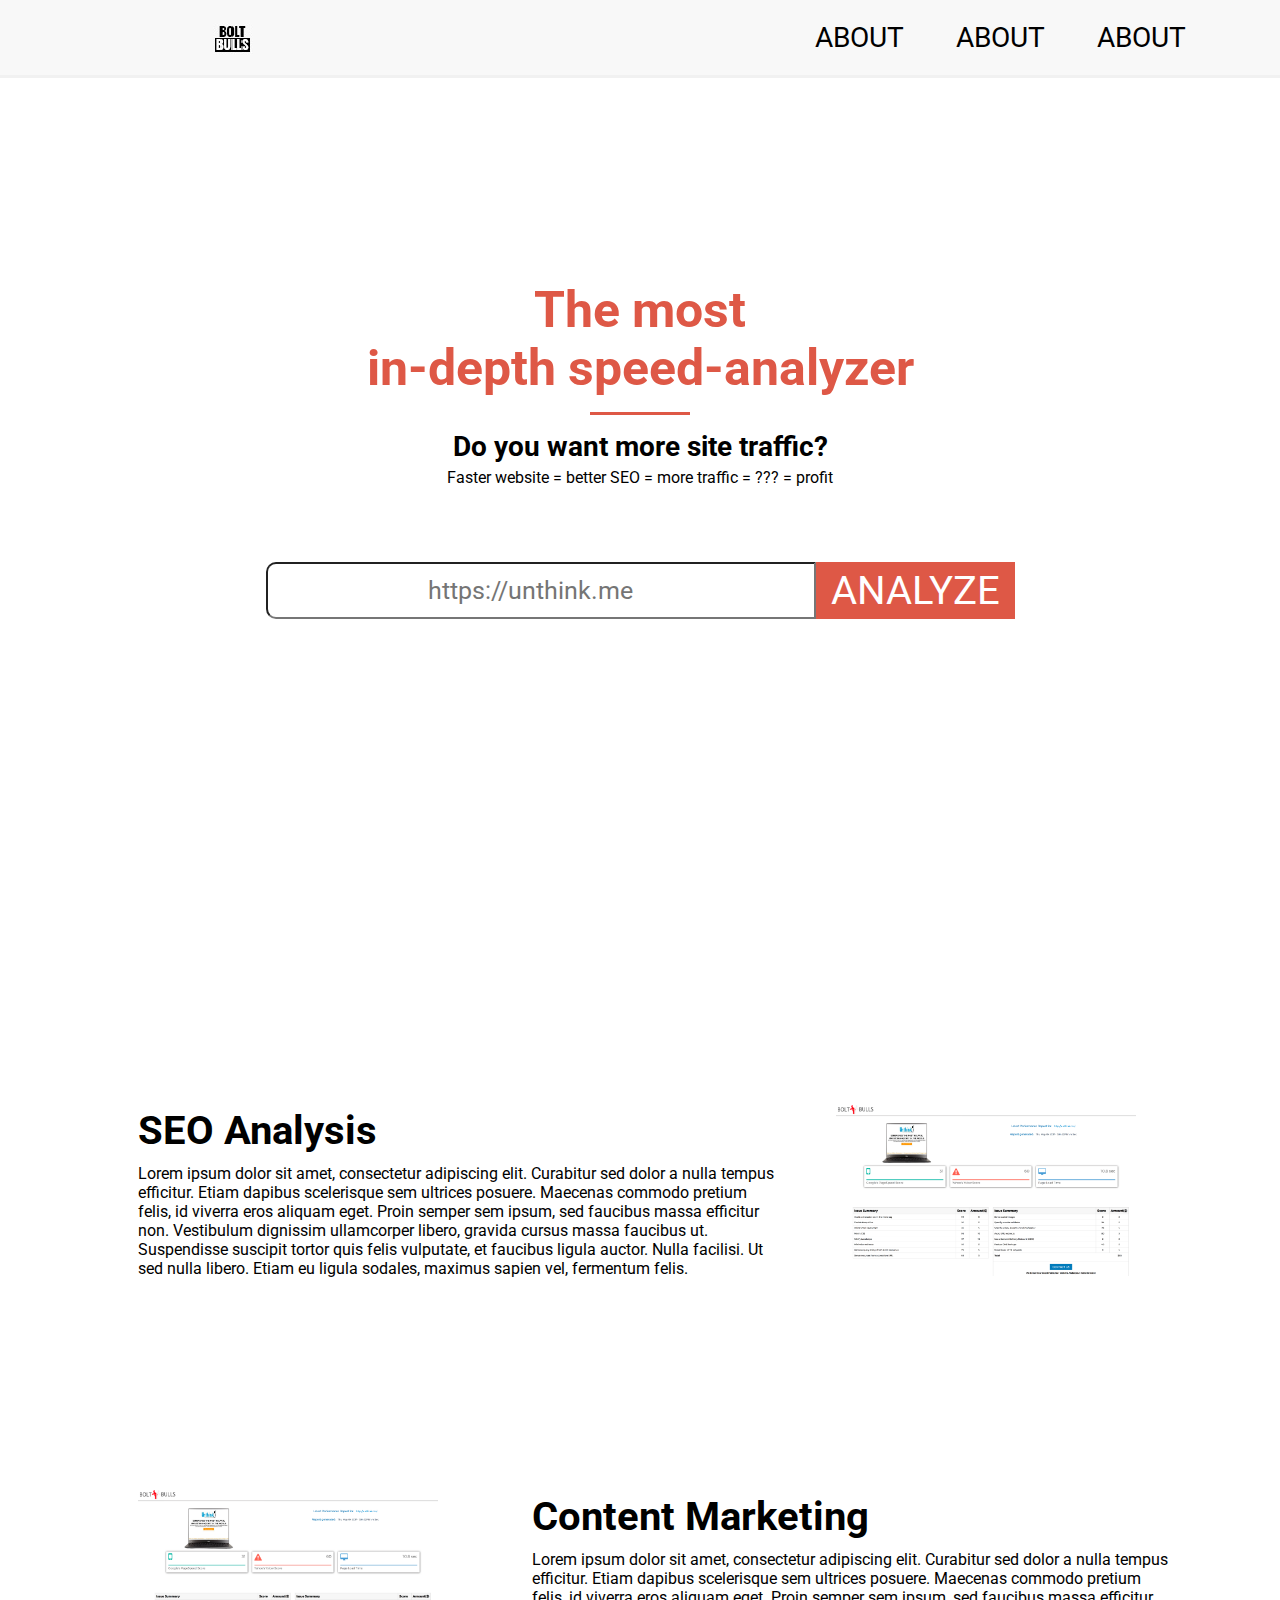
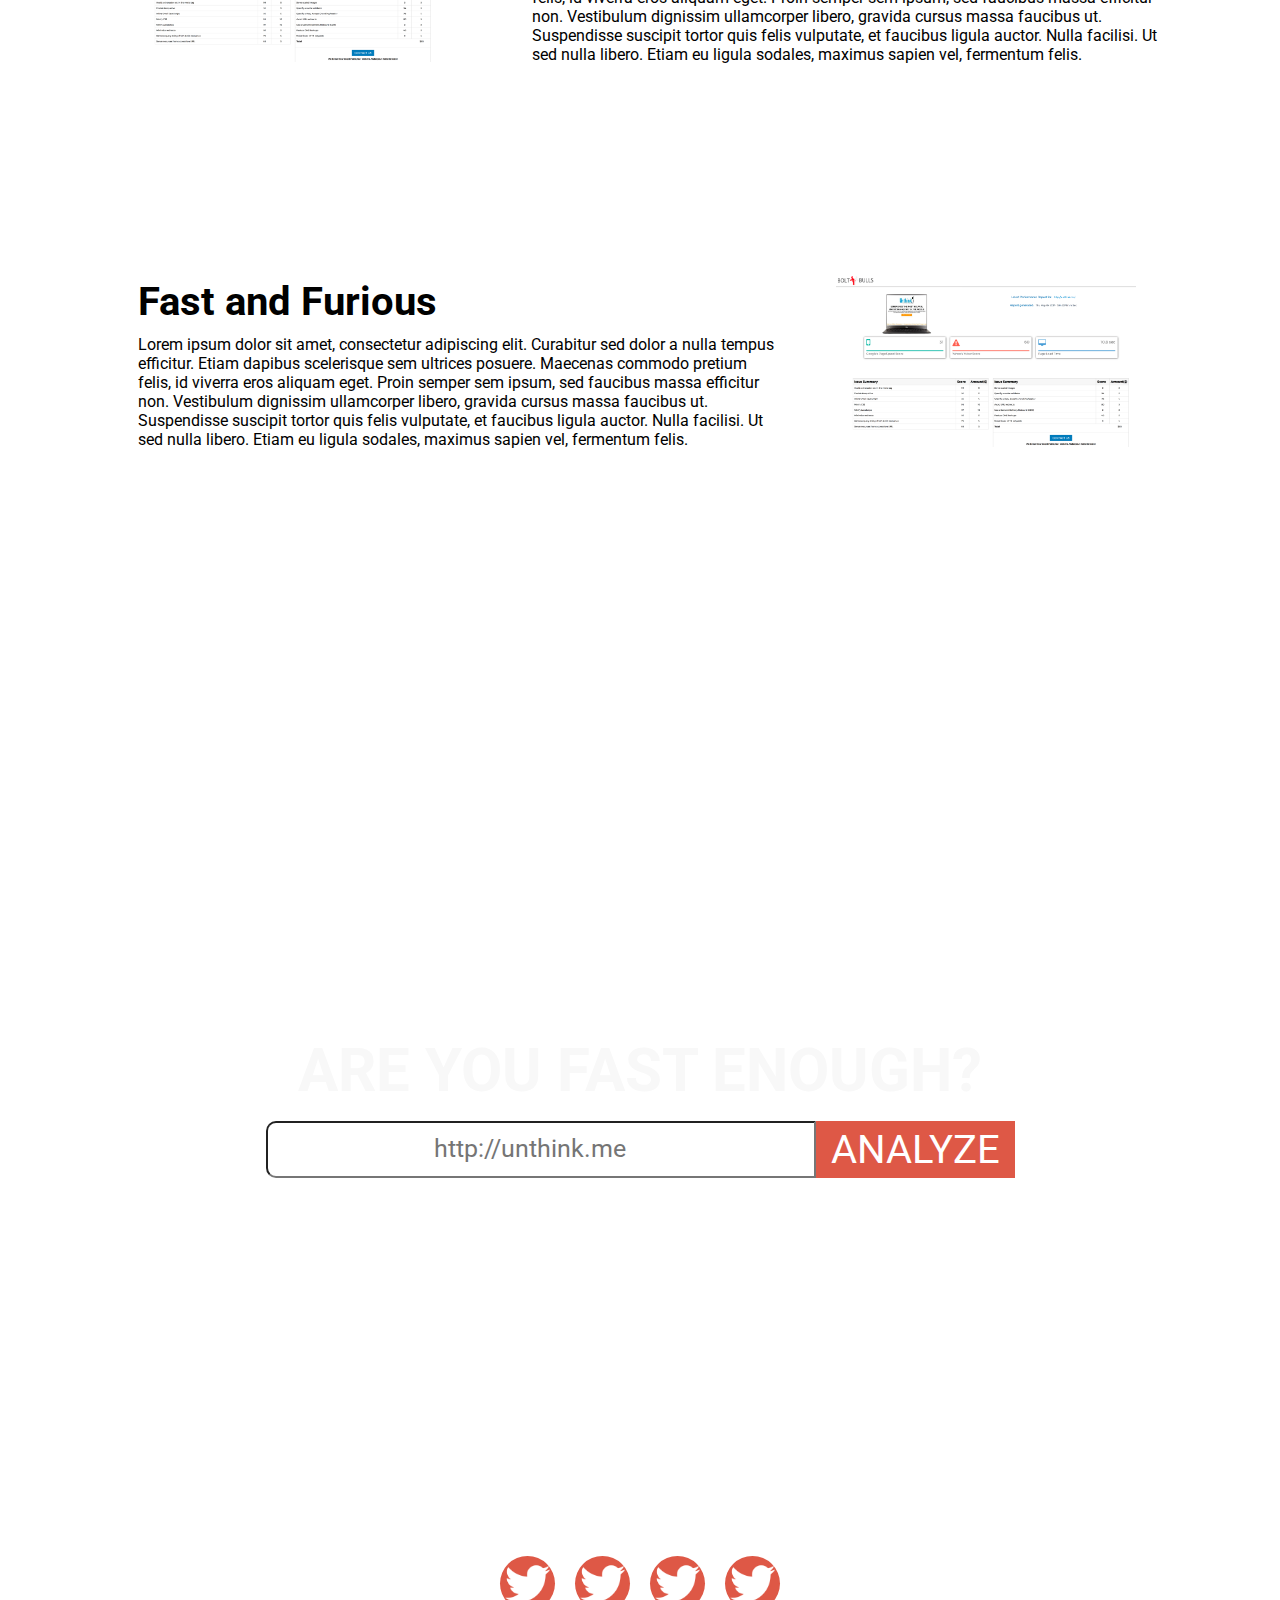
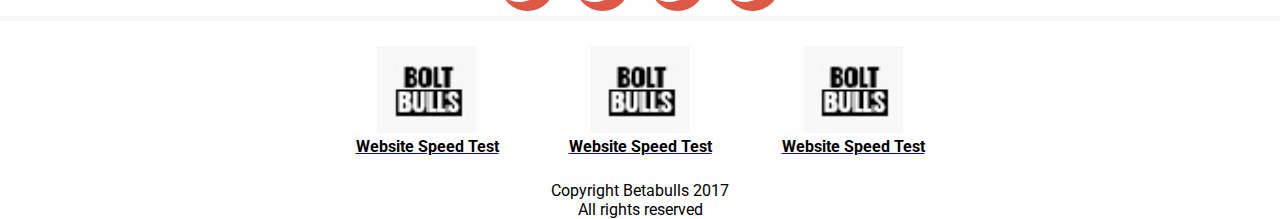
==== boltbulls/index.html @ 927603ef "Added betabulls test site" ====
<!doctype html>
<html lang="en" dir="ltr">

<head>
    <meta charset="utf-8">
    <meta http-equiv="x-ua-compatible" content="ie=edge">
    <meta name="viewport" content="width=device-width, initial-scale=1.0">
    <title>BoltBulls | Website benchmarking tool</title>
    <link rel="stylesheet" href="css/style.css">
    <script src="js/vendor/jquery.js"></script>
    <script src="js/mobile-nav.js"></script>
</head>

<body>
    <div class="mobile-header primary-color-bg mobile-only"> <img alt="Menu Icon" class="mobile-nav" src="img/mobile_nav.png">
    </div>
    <div class="nav primary-color-bg desktop-only" id='side_panel'>
        <img class="mobile-close-button mobile-only" src="img/mobile_close.png" id="close_button" alt="Close button" />
        <div class="mobile-logo-container center">
            <img class="nav-logo" src="img/boltbulls.jpg">
        </div>
        
        <ul class="nav-ul">
            <li class="nav-li mobile-active"><a class="nav-a mobile-a-active" href="#">about</a></li>
            <li class="nav-li"><a class="nav-a mobile-a" href="#">about</a></li>
            <li class="nav-li"><a class="nav-a mobile-a" href="#">about</a></li>
        </ul>
    </div>
    <div class="url-div center">
        <div class="url-container">
            <h1 class="accent-color-text main-h1-text">The most <br/> in-depth speed-analyzer</h1>
            <div class="accent-color-bg accent-div"></div>
            <h2 style="font-size: 28px; margin-bottom: 5px;">Do you want more site traffic?</h2>
            <p style="font-size: 16px; margin-bottom: 75px;">Faster website = better SEO = more traffic = ??? = profit</p>
            <div class="url-input-div">
                <input type="search" class="url-input" placeholder="https://unthink.me">
                <input type="submit" class="analyze-button accent-color-bg" value="Analyze">
            </div>
        </div>
    </div>
    <div class="sbs-container">
        <div class="sbs-flex">
            <div class="sbs-right-img mobile-only">
                <img class="sbs-img" src="img/screenshot.png">
            </div>
            <div class="sbs-left center">
                <h2 class="sbs-h2">SEO Analysis</h2>
                <p class="sbs-p">Lorem ipsum dolor sit amet, consectetur adipiscing elit. Curabitur sed dolor a nulla tempus efficitur. Etiam dapibus scelerisque sem ultrices posuere. Maecenas commodo pretium felis, id viverra eros aliquam eget. Proin semper sem ipsum, sed faucibus massa efficitur non. Vestibulum dignissim ullamcorper libero, gravida cursus massa faucibus ut. Suspendisse suscipit tortor quis felis vulputate, et faucibus ligula auctor. Nulla facilisi. Ut sed nulla libero. Etiam eu ligula sodales, maximus sapien vel, fermentum felis.</p>
            </div>
            <div class="sbs-right-img desktop-only">
                <img class="sbs-img" src="img/screenshot.png">
            </div>
        </div>
    </div>
    <div class="sbs-container">
        <div class="sbs-flex">
            <div class="sbs-left-img">
                <img class="sbs-img" src="img/screenshot.png">
            </div>
            <div class="sbs-right">
                <h2 class="sbs-h2">Content Marketing</h2>
                <p class="sbs-p">Lorem ipsum dolor sit amet, consectetur adipiscing elit. Curabitur sed dolor a nulla tempus efficitur. Etiam dapibus scelerisque sem ultrices posuere. Maecenas commodo pretium felis, id viverra eros aliquam eget. Proin semper sem ipsum, sed faucibus massa efficitur non. Vestibulum dignissim ullamcorper libero, gravida cursus massa faucibus ut. Suspendisse suscipit tortor quis felis vulputate, et faucibus ligula auctor. Nulla facilisi. Ut sed nulla libero. Etiam eu ligula sodales, maximus sapien vel, fermentum felis.</p>
            </div>
        </div>
    </div>
    <div class="sbs-container">
        <div class="sbs-flex">
            <div class="sbs-right-img mobile-only">
                <img class="sbs-img" src="img/screenshot.png">
            </div>
            <div class="sbs-left center">
                <h2 class="sbs-h2">Fast and Furious</h2>
                <p class="sbs-p">Lorem ipsum dolor sit amet, consectetur adipiscing elit. Curabitur sed dolor a nulla tempus efficitur. Etiam dapibus scelerisque sem ultrices posuere. Maecenas commodo pretium felis, id viverra eros aliquam eget. Proin semper sem ipsum, sed faucibus massa efficitur non. Vestibulum dignissim ullamcorper libero, gravida cursus massa faucibus ut. Suspendisse suscipit tortor quis felis vulputate, et faucibus ligula auctor. Nulla facilisi. Ut sed nulla libero. Etiam eu ligula sodales, maximus sapien vel, fermentum felis.</p>
            </div>
            <div class="sbs-right-img desktop-only">
                <img class="sbs-img" src="img/screenshot.png">
            </div>
        </div>
    </div>
    <div class="bot-analyze center">
        <div>
            <h2 class="bot-h2 primary-color-text">Are you fast enough?</h2>
            <div class="url-input-div">
                <input type="search" class="url-input" placeholder="http://unthink.me">
                <input type="submit" class="analyze-button accent-color-bg" value="Analyze">
            </div>
        </div>
    </div>
    <div class="center">
        <div class="bot-icons">
            <a href="https://twitter.com/" target="_blank" class="bot-icon accent-color-bg center"><img class="bot-icon-img" src="img/tweet.png"></a>
            <a href="https://twitter.com/" target="_blank" class="bot-icon accent-color-bg center"><img class="bot-icon-img" src="img/tweet.png"></a>
            <a href="https://twitter.com/" target="_blank" class="bot-icon accent-color-bg center"><img class="bot-icon-img" src="img/tweet.png"></a>
            <a href="https://twitter.com/" target="_blank" class="bot-icon accent-color-bg center"><img class="bot-icon-img" src="img/tweet.png"></a>
        </div>
    </div>
    <div class="primary-color-border"></div>
    <div class="footer center">
        <div class="footer-properties">
            <div class="footer-property">
                <a href="http://betabulls.com"><img class="property-img" src="img/boltbulls.jpg">
                    <p class="property-p">Website Speed Test</p>
                </a>
            </div>
            <div class="footer-property">
                <a href="http://betabulls.com"><img class="property-img" src="img/boltbulls.jpg">
                    <p class="property-p">Website Speed Test</p>
                </a>
            </div>
            <div class="footer-property">
                <a href="http://betabulls.com"><img class="property-img" src="img/boltbulls.jpg">
                    <p class="property-p">Website Speed Test</p>
                </a>
            </div>
        </div>
        <p>Copyright Betabulls 2017<br/>All rights reserved</p>
    </div>

    <script src="js/vendor/what-input.js"></script>
    <script src="js/vendor/foundation.js"></script>
    <script src="js/app.js"></script>
</body>

</html>
---- boltbulls/css/style.css ----
@import url('https://fonts.googleapis.com/css?family=Roboto');
* {
    margin: 0;
    padding: 0;
    font-family: 'Roboto', sans-serif;
}

.accent-color-text {
    color: #DE5846!important;
}

.accent-color-bg {
    background-color: #DE5846!important;
}

.primary-color-text {
    color: #F8F8F8!important;
}

.primary-color-bg {
    background-color: #F8F8F8!important;
}

.center {
    display: flex;
    justify-content: center;
    align-items: center;
    text-align: center;
}

.full-width {
    width: 100%;
}

.accent-div {
    width: 100px;
    height: 0px;
    margin: 15px auto;
    border-bottom: solid 3px #DE5846;
}

.mobile-header {
    display: none;
    position: fixed;
    top: 0;
    left: 0;
    width: 100%;
    height: 75px;
    z-index: 9;
}

.mobile-nav {
    height: 50px;
    position: absolute;
    margin-top: 12.5px;
    margin-bottom: 12.5px;
    left: 12.5px;
}

.nav {
    position: fixed;
    top: 0;
    z-index: 100;
    width: 100%;
    display: inline-flex;
    height: 75px;
    border-bottom: 3px solid #F1F1F1;
}

.nav-logo {
    height: auto;
    width: auto;
    max-width: 20%;
    margin: auto auto auto 16%;
}

.nav-ul {
    list-style: none;
    display: inline-flex;
    width: 33%;
    overflow: hidden;
    margin: auto 5% auto 5%;
    position: absolute;
    right: 0px;
}

.nav-li {
    width: 23%;
    padding: none 1%;
    margin: auto;
}

.nav-a {
    text-decoration: none;
    line-height: 75px;
    font-size: 28px;
    color: black;
    text-transform: uppercase;
}

.url-div {
    height: 100vh;
    width: 100%;
    display: flex;
}

.main-h1-text {
    width: 100%;
    text-align: center;
    font-size: 50px;
}

.url-input-div {
    display: inline-flex;
}

.url-input {
    font-size: 25px;
    line-height: 40px;
    width: 550px;
    text-align: center;
    border-bottom-left-radius: 10px;
    border-top-left-radius: 10px;
}

.analyze-button {
    color: white;
    border: none;
    padding: 5px 15px;
    text-transform: uppercase;
    font-size: 40px;
}

.sbs-container {
    margin: 200px 10%;
    width: 79%;
}

.sbs-flex {
    display: inline-flex;
}

.sbs-left,
.sbs-right {
    flex: 0 0 63%;
    margin: auto 1%;
    padding: 5px 0;
    display: block;
    text-align: left;
}

.sbs-right {
    margin-left: 5%;
}

.sbs-left {
    margin-right: 5%;
}

.sbs-left-img,
.sbs-right-img {
    flex: 0 0 33%;
    margin: auto 1%;
    padding: 5px 0;
    display: block;
    text-align: left;
}

.sbs-img {
    width: 90%;
    margin: auto;
}

.sbs-h2 {
    font-size: 40px;
    margin-bottom: 10px;
}

.sbs-p {
    font-size: 16px;
}

.mobile-only {
    display: none;
}

.bot-analyze {
    height: 100vh;
    width: 100%;
    display: flex;
}

.bot-h2 {
    font-size: 60px;
    text-align: center;
    text-transform: uppercase;
    margin-bottom: 15px;
}

.bot-icons {
    display: inline-flex;
    height: 55px;
    margin: auto;
    margin-bottom: 5px;
}

.bot-icon {
    height: 55px;
    width: 55px;
    margin: auto 10px;
    border-radius: 50%;
}

.bot-icon-img {
    height: 45px;
    width: 45px;
}

.primary-color-border {
    height: 0px;
    width: 100%;
    border-bottom: 5px solid #F8F8F8;
}

.footer {
    display: block;
}

.footer-properties {
    /*    width: 125px;*/
    display: inline-flex;
    margin: 25px auto;
}

.footer-property {
    display: block;
    /*    width: 125px;*/
    margin: auto 35px;
}

.property-img {
    width: 100px;
    margin: auto 12.5px;
}

.property-p {
    font-weight: bold;
    text-decoration: none!important;
    color: black;
}

.mobile-logo-container {
    width: 100%;
    height: 100%;
}


/*Mobile Style*/

@media only screen and (max-width: 828px) {
    .url-container {
        width: 90%;
        margin: auto;
    }
    .url-input-div {
        display: block;
    }
    .url-input {
        width: 90%;
        margin: auto;
        border-radius: 5px;
    }
    .sbs-container {
        width: 90%;
        margin: auto;
    }
    .sbs-left,
    .sbs-right,
    .sbs-left-img,
    .sbs-right-img {
        flex: 0 0 100%;
        margin: 25px auto;
    }
    .sbs-flex {
        display: block;
    }
    .desktop-only {
        display: none;
    }
    .mobile-only {
        display: block;
    }
    .footer-properties {
        display: block;
    }
    .footer-property {
        margin: 25px auto;
    }
    .mobile-header {
        display: inline-flex;
    }
    .nav {
        height: 100vh;
        width: 100vw;
        background: #F3F3F3;
        position: fixed;
        top: 0;
        left: 100%;
        z-index: 10;
        display: block;
        border-bottom: none;
    }
    .mobile-close-button {
        width: 8vw;
        height: 8vw;
        position: absolute;
        top: 2vw;
        right: 2vw;
        display: block;
    }
    .nav-ul {
        width: 100%;
        height: 100%;
        position: relative;
        display: block;
        margin: auto;
    }
    .nav-li {
        width: 100%;
        height: 15vw;
        text-align: center;
        display: flex;
        justify-content: center;
        align-items: center;
        text-align: center
    }
    .nav-logo {
        height: 22vw;
        width: auto;
        max-width: 20%;
        margin: auto;
        margin-top: 8vw;
    }
    .mobile-logo-container {
        width: 100%;
        height: 30vw;
    }
    .mobile-active {
        margin: auto;
        width: 96%;
        border-radius: 14px;
        background-color: #DE5846!important;
    }
    .mobile-a {
        color: #DE5846!important;
    }
    .mobile-a-active {
        color: #F8F8F8!important;
    }
}
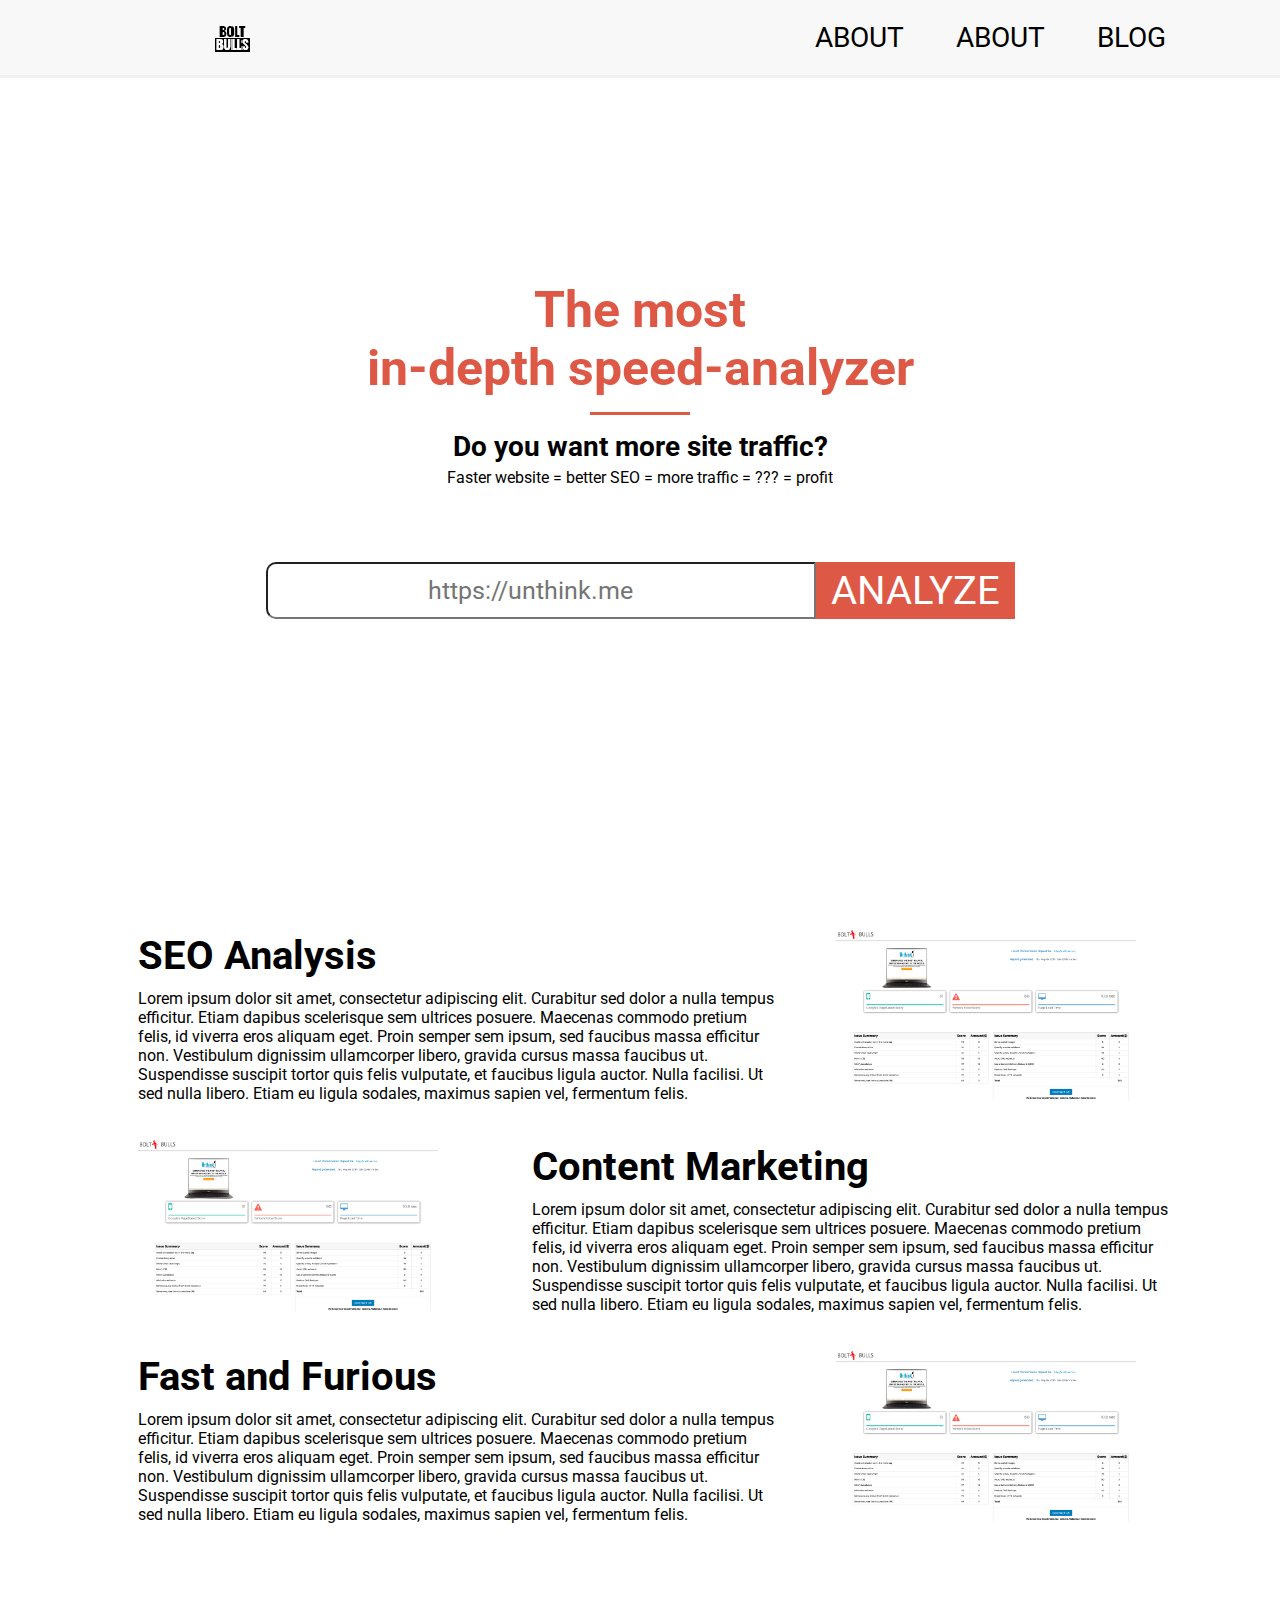
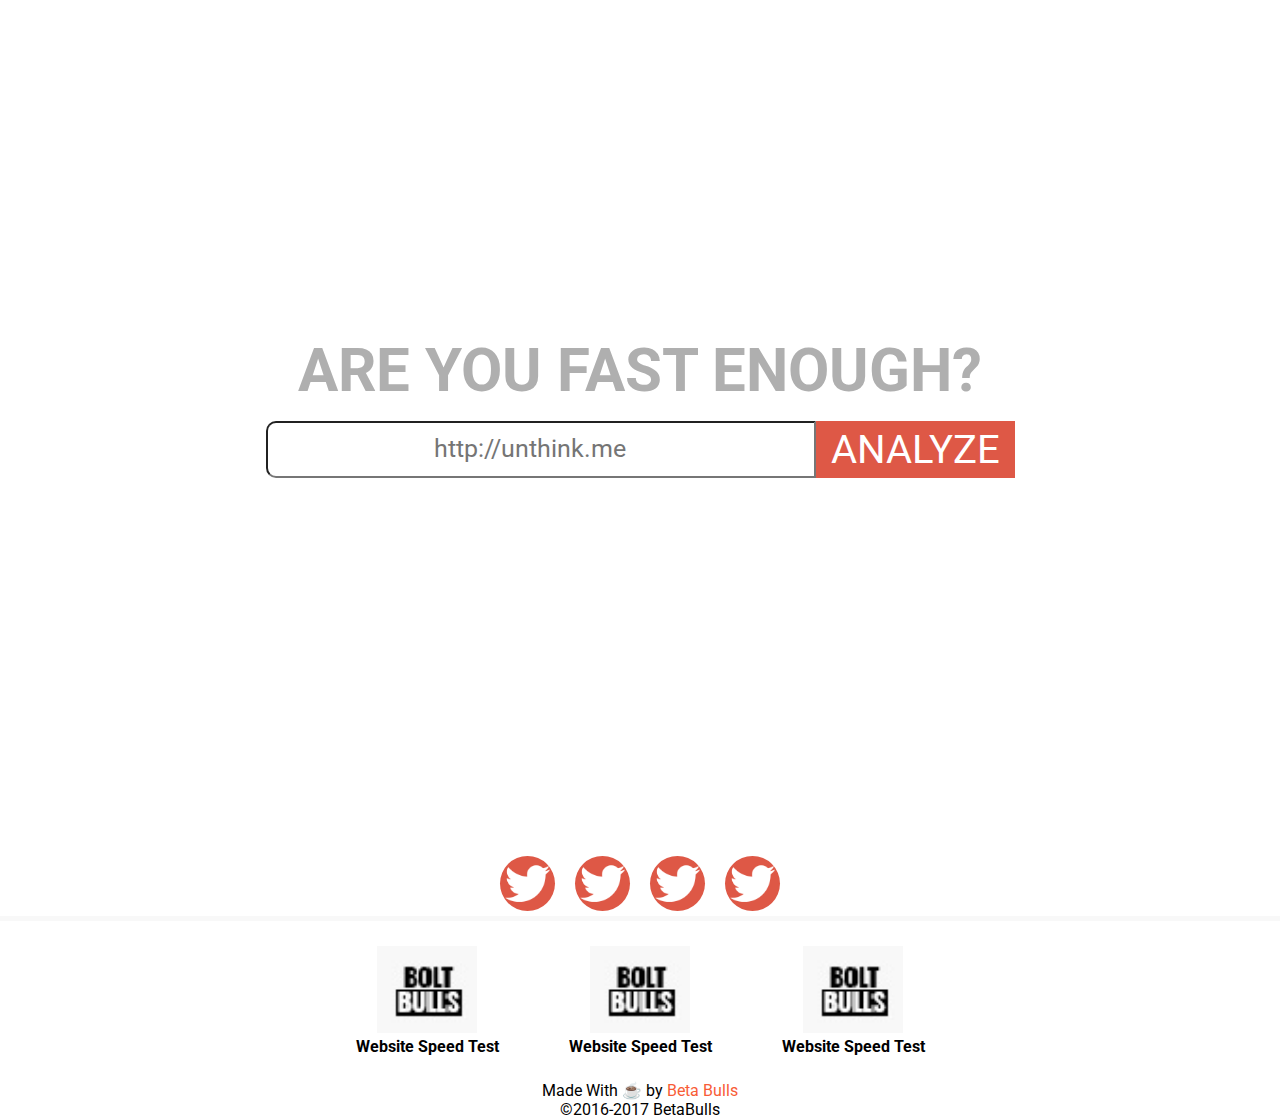
==== commit 7ec862d4: "Added scripts" ====
--- a/boltbulls/index.html
+++ b/boltbulls/index.html
@@ -7,7 +7,18 @@
     <meta name="viewport" content="width=device-width, initial-scale=1.0">
     <title>BoltBulls | Website benchmarking tool</title>
     <link rel="stylesheet" href="css/style.css">
+    <!-- jQuery -->
     <script src="js/vendor/jquery.js"></script>
+    <!-- angular js -->
+    <script type="text/javascript" src="js/angularjs/angular.min.js"></script>
+    <script type="text/javascript" src="js/angularjs/angular-route.js"></script>
+    <script type="text/javascript" src="js/angularjs/angular-strap.js"></script>
+    <script type="text/javascript" src="js/angularjs/angular-strap.tpl.js"></script>
+    <script type="text/javascript" src="js/angularjs/angular-cookies.js"></script>
+
+    <script src="js/ctrl.js"></script>
+    <script src="js/app.js"></script>
+
     <script src="js/mobile-nav.js"></script>
 </head>
 
@@ -19,19 +30,19 @@
         <div class="mobile-logo-container center">
             <img class="nav-logo" src="img/boltbulls.jpg">
         </div>
-        
+
         <ul class="nav-ul">
             <li class="nav-li mobile-active"><a class="nav-a mobile-a-active" href="#">about</a></li>
             <li class="nav-li"><a class="nav-a mobile-a" href="#">about</a></li>
-            <li class="nav-li"><a class="nav-a mobile-a" href="#">about</a></li>
+            <li class="nav-li"><a class="nav-a mobile-a" href="http://betabulls.com/pages/blog" target="_blank">Blog</a></li>
         </ul>
     </div>
     <div class="url-div center">
         <div class="url-container">
             <h1 class="accent-color-text main-h1-text">The most <br/> in-depth speed-analyzer</h1>
             <div class="accent-color-bg accent-div"></div>
-            <h2 style="font-size: 28px; margin-bottom: 5px;">Do you want more site traffic?</h2>
-            <p style="font-size: 16px; margin-bottom: 75px;">Faster website = better SEO = more traffic = ??? = profit</p>
+            <h2 class="url-h2">Do you want more site traffic?</h2>
+            <p class="url-p">Faster website = better SEO = more traffic = ??? = profit</p>
             <div class="url-input-div">
                 <input type="search" class="url-input" placeholder="https://unthink.me">
                 <input type="submit" class="analyze-button accent-color-bg" value="Analyze">
@@ -113,7 +124,7 @@
                 </a>
             </div>
         </div>
-        <p>Copyright Betabulls 2017<br/>All rights reserved</p>
+        <p>Made With ☕ by <a class="bb-a" href="http://betabulls.com/">Beta Bulls</a><br/> ©2016-2017 BetaBulls</p>
     </div>
 
     <script src="js/vendor/what-input.js"></script>
--- a/boltbulls/css/style.css
+++ b/boltbulls/css/style.css
@@ -5,6 +5,17 @@
     font-family: 'Roboto', sans-serif;
 }
 
+.bb-a {
+    text-decoration: none;
+    color: #f85c37;
+    transition: color 0.1s ease-in 0s,background 0.1s ease-in 0s;
+    word-wrap: break-word;
+}
+
+.footer-property a {
+    text-decoration: none;
+}
+
 .accent-color-text {
     color: #DE5846!important;
 }
@@ -14,7 +25,7 @@
 }
 
 .primary-color-text {
-    color: #F8F8F8!important;
+    color: #afafaf!important;
 }
 
 .primary-color-bg {
@@ -132,7 +143,7 @@
 }
 
 .sbs-container {
-    margin: 200px 10%;
+    margin: 25px 10%;
     width: 79%;
 }
 
@@ -256,6 +267,53 @@
 
 
 /*Mobile Style*/
+
+@media only screen and (min-width:828px) {
+    .nav {
+        position: fixed;
+        top: 0;
+        z-index: 100;
+        width: 100%;
+        display: inline-flex;
+        height: 75px;
+        border-bottom: 3px solid #F1F1F1;
+    }
+    .nav-logo {
+        height: auto;
+        width: auto;
+        max-width: 20%;
+        margin: auto auto auto 16%;
+    }
+    .nav-ul {
+        list-style: none;
+        display: inline-flex;
+        width: 33%;
+        overflow: hidden;
+        margin: auto 5% auto 5%;
+        position: absolute;
+        right: 0px;
+    }
+    .nav-li {
+        width: 23%;
+        padding: none 1%;
+        margin: auto;
+    }
+    .nav-a {
+        text-decoration: none;
+        line-height: 75px;
+        font-size: 28px;
+        color: black;
+        text-transform: uppercase;
+    }
+    .url-h2 {
+        font-size: 28px;
+        margin-bottom: 5px;
+    }
+    .url-p {
+        font-size: 16px;
+        margin-bottom: 75px;
+    }
+}
 
 @media only screen and (max-width: 828px) {
     .url-container {
@@ -310,6 +368,20 @@
         display: block;
         border-bottom: none;
     }
+    .url-div {
+/*        margin-top: 75px;*/
+    }
+    .main-h1-text {
+        font-size: 36px;
+    }
+    .url-h2 {
+        font-size: 22px;
+        margin-bottom: 5px;
+    }
+    .url-p {
+        font-size: 12px;
+        margin-bottom: 25px;
+    }
     .mobile-close-button {
         width: 8vw;
         height: 8vw;
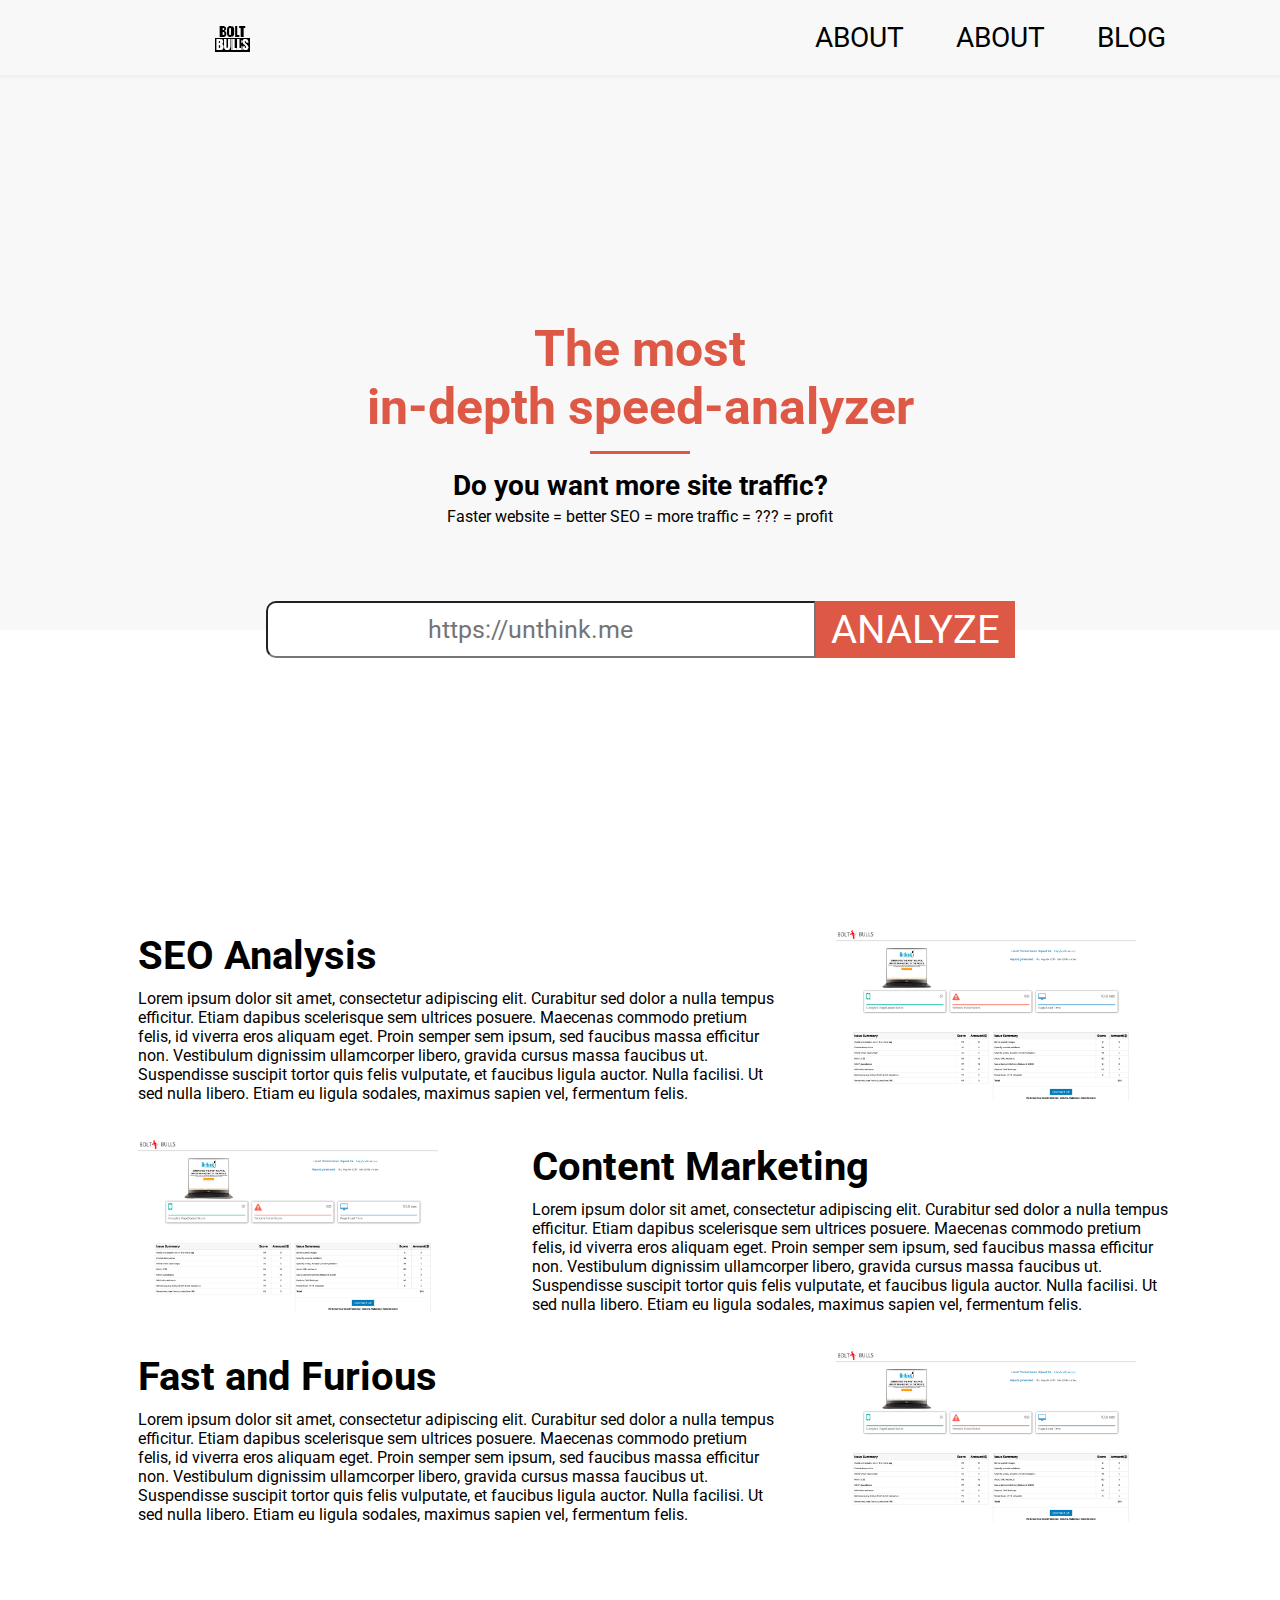
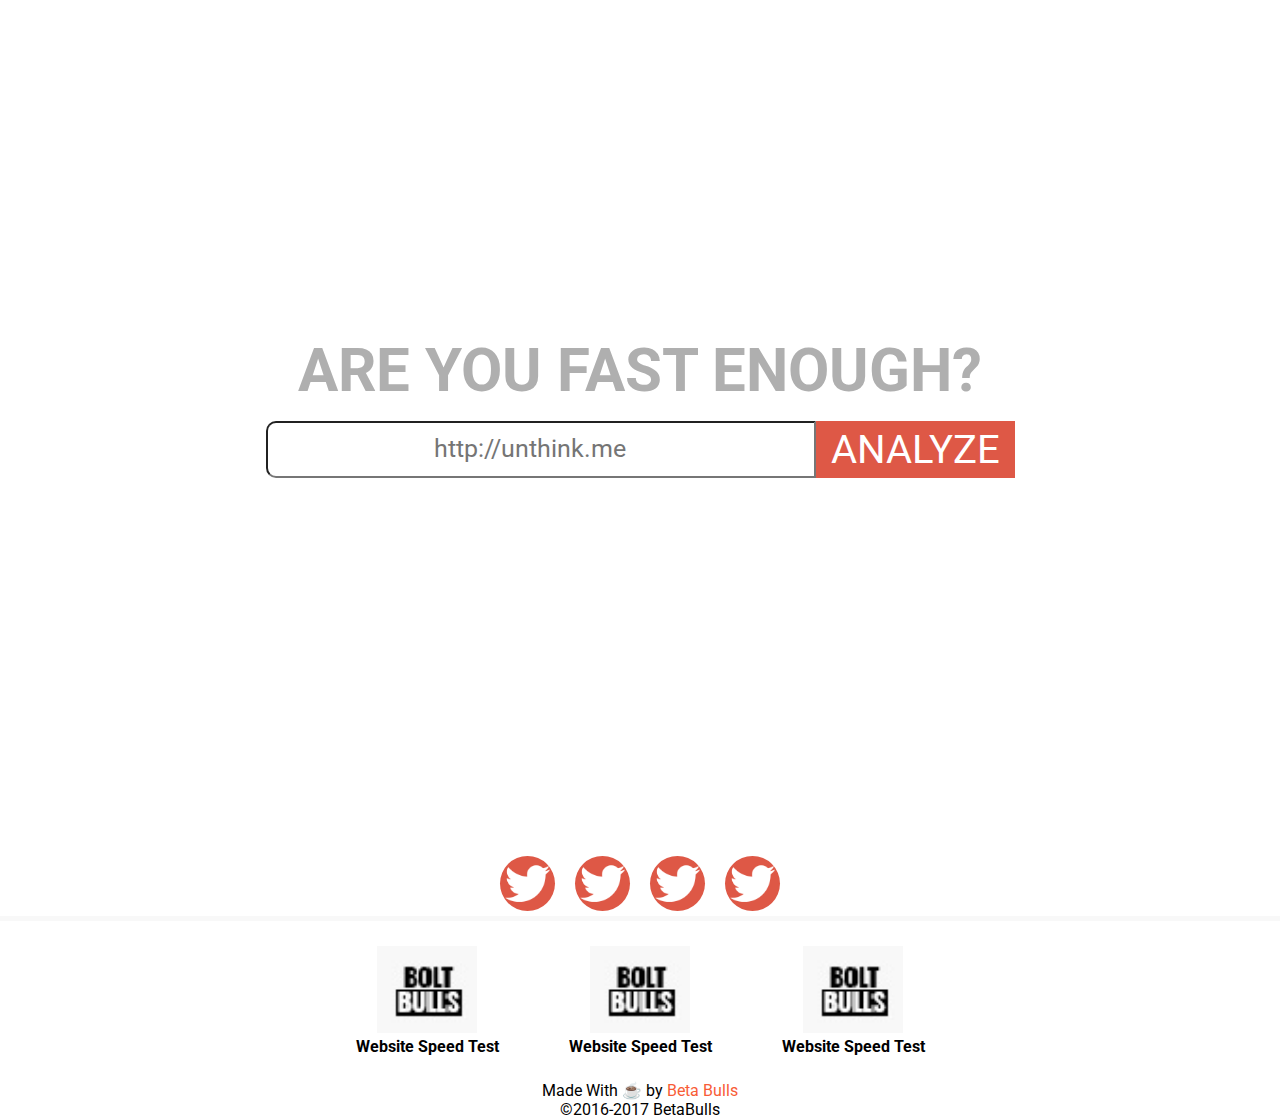
==== commit 5c5902ce: "Updated boltbuls landing page" ====
--- a/boltbulls/index.html
+++ b/boltbulls/index.html
@@ -37,16 +37,18 @@
             <li class="nav-li"><a class="nav-a mobile-a" href="http://betabulls.com/pages/blog" target="_blank">Blog</a></li>
         </ul>
     </div>
-    <div class="url-div center">
-        <div class="url-container">
+    <div class="url-div-container-half center primary-color-bg">
+        <div class="url-container-half">
             <h1 class="accent-color-text main-h1-text">The most <br/> in-depth speed-analyzer</h1>
             <div class="accent-color-bg accent-div"></div>
             <h2 class="url-h2">Do you want more site traffic?</h2>
             <p class="url-p">Faster website = better SEO = more traffic = ??? = profit</p>
-            <div class="url-input-div">
-                <input type="search" class="url-input" placeholder="https://unthink.me">
-                <input type="submit" class="analyze-button accent-color-bg" value="Analyze">
-            </div>
+        </div>
+    </div>
+    <div class="url-input-container-half center">
+        <div class="url-input-div url-input-div-half">
+            <input type="search" class="url-input" placeholder="https://unthink.me">
+            <input type="submit" class="analyze-button accent-color-bg" value="Analyze">
         </div>
     </div>
     <div class="sbs-container">
--- a/boltbulls/css/style.css
+++ b/boltbulls/css/style.css
@@ -8,7 +8,7 @@
 .bb-a {
     text-decoration: none;
     color: #f85c37;
-    transition: color 0.1s ease-in 0s,background 0.1s ease-in 0s;
+    transition: color 0.1s ease-in 0s, background 0.1s ease-in 0s;
     word-wrap: break-word;
 }
 
@@ -113,6 +113,28 @@
     height: 100vh;
     width: 100%;
     display: flex;
+}
+
+.url-div-container-half {
+    height: 70vh;
+    width: 100%;
+    position: relative;
+}
+
+.url-input-container-half {
+    height: 30vh;
+    width: 100%;
+    position: relative;
+}
+
+.url-container-half {
+    position: absolute;
+        bottom: 29px;
+}
+
+.url-input-div-half {
+    position: absolute;
+    top: -29px;
 }
 
 .main-h1-text {
@@ -368,9 +390,6 @@
         display: block;
         border-bottom: none;
     }
-    .url-div {
-/*        margin-top: 75px;*/
-    }
     .main-h1-text {
         font-size: 36px;
     }
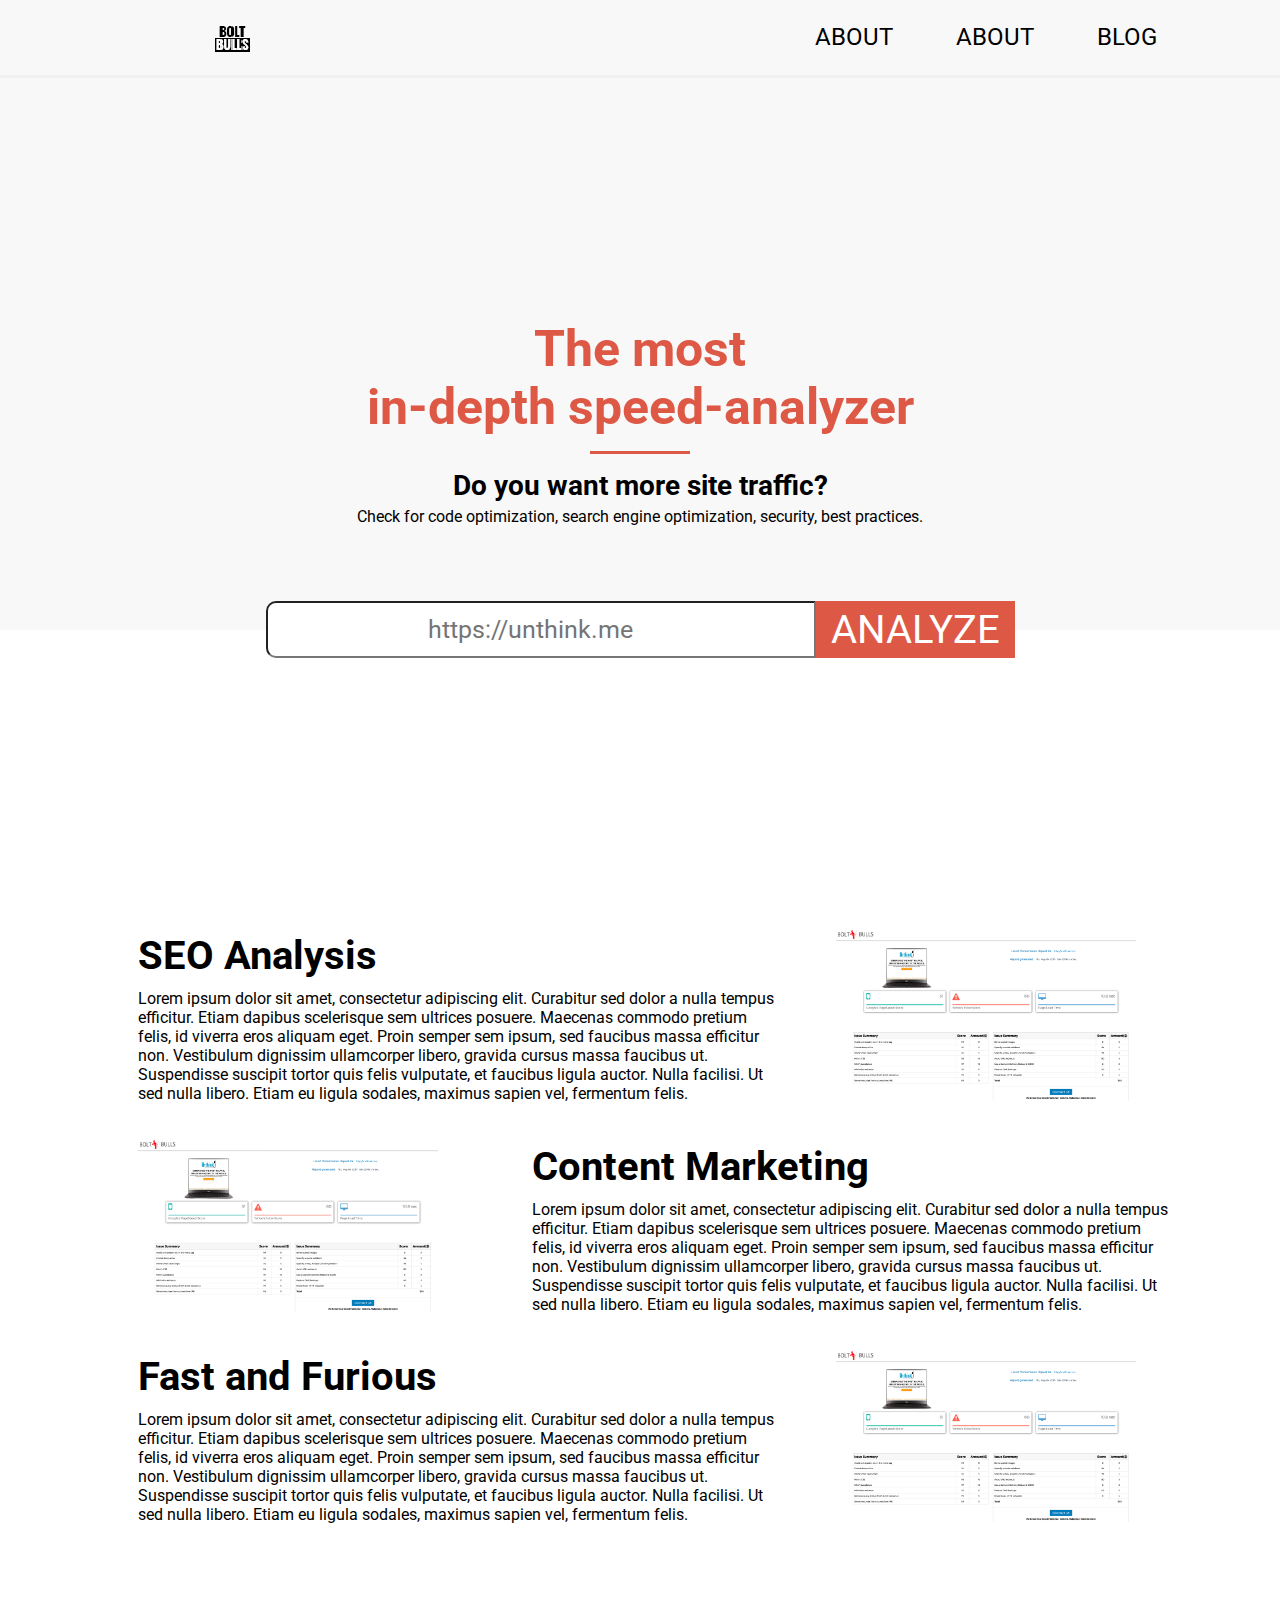
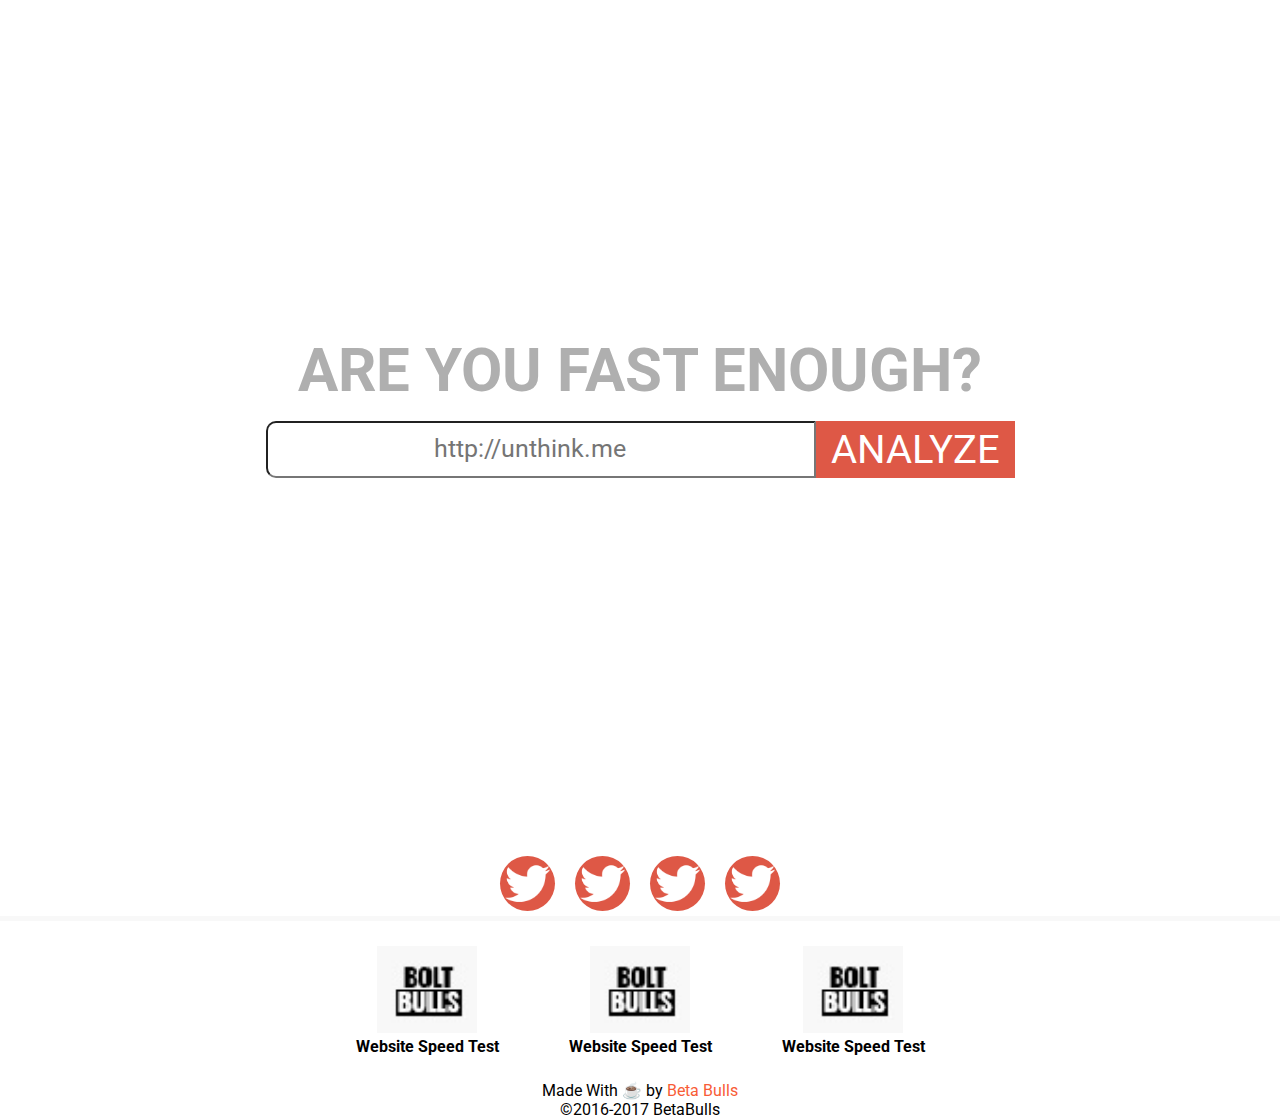
==== commit eadf2c66: "Results popup is now dynamic" ====
--- a/boltbulls/index.html
+++ b/boltbulls/index.html
@@ -23,6 +23,7 @@
 </head>
 
 <body>
+<!--    BEGIN HEADER-->
     <div class="mobile-header primary-color-bg mobile-only"> <img alt="Menu Icon" class="mobile-nav" src="img/mobile_nav.png">
     </div>
     <div class="nav primary-color-bg desktop-only" id='side_panel'>
@@ -37,12 +38,13 @@
             <li class="nav-li"><a class="nav-a mobile-a" href="http://betabulls.com/pages/blog" target="_blank">Blog</a></li>
         </ul>
     </div>
+<!--    END HEADER-->
     <div class="url-div-container-half center primary-color-bg">
         <div class="url-container-half">
             <h1 class="accent-color-text main-h1-text">The most <br/> in-depth speed-analyzer</h1>
             <div class="accent-color-bg accent-div"></div>
             <h2 class="url-h2">Do you want more site traffic?</h2>
-            <p class="url-p">Faster website = better SEO = more traffic = ??? = profit</p>
+            <p class="url-p">Check for code optimization, search engine optimization, security, best practices.</p>
         </div>
     </div>
     <div class="url-input-container-half center">
@@ -99,6 +101,7 @@
             </div>
         </div>
     </div>
+<!--    BEGIN FOOTER-->
     <div class="center">
         <div class="bot-icons">
             <a href="https://twitter.com/" target="_blank" class="bot-icon accent-color-bg center"><img class="bot-icon-img" src="img/tweet.png"></a>
@@ -128,7 +131,8 @@
         </div>
         <p>Made With ☕ by <a class="bb-a" href="http://betabulls.com/">Beta Bulls</a><br/> ©2016-2017 BetaBulls</p>
     </div>
-
+<!--    END FOOTER-->
+    
     <script src="js/vendor/what-input.js"></script>
     <script src="js/vendor/foundation.js"></script>
     <script src="js/app.js"></script>
--- a/boltbulls/css/style.css
+++ b/boltbulls/css/style.css
@@ -104,7 +104,7 @@
 .nav-a {
     text-decoration: none;
     line-height: 75px;
-    font-size: 28px;
+    font-size: 24px;
     color: black;
     text-transform: uppercase;
 }
@@ -129,7 +129,7 @@
 
 .url-container-half {
     position: absolute;
-        bottom: 29px;
+    bottom: 29px;
 }
 
 .url-input-div-half {
@@ -287,8 +287,341 @@
     height: 100%;
 }
 
-
-/*Mobile Style*/
+.results-main {
+    max-width: 900px;
+    width: 90%;
+    display: flex;
+    margin: auto;
+    margin-top: 150px;
+    padding-bottom: 75px;
+    border-bottom: solid 3px #E8E8E8;
+}
+
+.results-img-div {
+    flex: 0 0 34%;
+    margin: auto 1%;
+}
+
+.results-img {
+    width: 90%;
+    margin: auto;
+}
+
+.results-side-text {
+    flex: 0 0 63%;
+    margin: auto 1%;
+}
+
+.results-h1 {
+    font-size: 30px;
+    text-transform: uppercase;
+    margin-bottom: 20px;
+}
+
+.results-url-input-div {
+    display: inline-flex;
+    width: 90%;
+    margin: auto;
+}
+
+.results-analyze-button {
+    color: white;
+    border: none;
+    padding: 5px 15px;
+    text-transform: uppercase;
+    font-size: 30px;
+    height: 44px;
+}
+
+.results-url-input {
+    font-size: 25px;
+    line-height: 40px;
+    width: 100%;
+    text-align: center;
+    border-bottom-left-radius: 10px;
+    border-top-left-radius: 10px;
+    margin: auto;
+}
+
+.results-score {
+    display: flex;
+    margin-top: 20px;
+}
+
+.results-score-num {
+    flex: 0 0 45%;
+    margin: auto;
+}
+
+#overall,
+#load-time {
+    font-size: 50px;
+}
+
+.results-p {
+    font-weight: bolder;
+}
+
+.vertical-border {
+    border-right: solid 3px #E8E8E8;
+}
+
+.results-bot {
+    max-width: 900px;
+    width: 90%;
+    margin: auto;
+    margin-top: 20px;
+    padding-bottom: 20vh;
+}
+
+.results-score-num-2 {
+    flex: 0 0 30%;
+    margin: auto;
+}
+
+.l-results {
+    margin-left: 20%;
+}
+
+.r-results {
+    margin-right: 20%;
+}
+
+.results-about {
+    max-width: 900px;
+    width: 90%;
+    margin: auto;
+    text-align: center;
+}
+
+.results-about h2 {
+    margin-bottom: 20px;
+    font-weight: bolder;
+    font-size: 40px;
+}
+
+.results-tab-container {
+    width: 800px;
+    margin: auto;
+    margin-top: 10vh;
+}
+
+.tabs {
+    margin: 0px;
+    padding: 0px;
+    background-color: #E4E4E4;
+    display: flex;
+}
+
+.triangle-tabs {
+    margin: 0px;
+    padding: 0px;
+    display: flex;
+}
+
+.tab-link {
+    background: none;
+    color: #222;
+    flex: 1 0 32%;
+    padding: 10px 0;
+    cursor: pointer;
+    border: solid 2px #D9D9D9;
+}
+
+.tab-triangle {
+    flex: 0 0 33%;
+}
+
+.triangle {
+    display: none;
+    background: none!important;
+    margin: auto;
+    width: 0;
+    height: 0;
+    border-style: solid;
+    border-width: 25px 25px 0 25px;
+    border-color: #383838 transparent transparent transparent;
+}
+
+.no-border {
+    border: none;
+}
+
+.tab-link h2 {
+    text-align: center;
+    color: #7E7E7E;
+}
+
+.current {
+    background: #383838;
+    display: block;
+}
+
+.current h2 {
+    color: white;
+}
+
+.results-tab-h2 {
+    color: #7E7E7E!important;
+}
+
+.tab-content {
+    display: none;
+    background: #F9F9F9;
+    padding-top: 15px;
+    color: #7E7E7E!important;
+/*    border-radius: 10px;*/
+}
+
+.tab-content.current {
+    display: inherit;
+}
+
+.tab-content h2,
+.tab-content p {
+    text-align: center;
+}
+
+.results-tab-li {
+    list-style: none;
+    line-height: 36px;
+    font-size: 18px;
+    margin: auto 0;
+    padding-left: 15px;
+/*    border-radius: 10px;*/
+}
+
+.tab-li-off {
+    background-color: white;
+/*    border-radius: 10px;*/
+}
+
+.results-tab-ul {
+    padding-top: 5px;
+}
+
+.results-warning {
+    color: #DE5846;
+}
+
+.results-warning:hover,
+.results-warning:focus {
+    font-weight: bold;
+    cursor: pointer;
+}
+
+
+/*BEGIN MODAL CSS*/
+
+.modal {
+    display: none;
+    position: fixed;
+    z-index: 10;
+    left: 0;
+    top: 0;
+    width: 100%;
+    height: 100%;
+    overflow: hidden;
+    background-color: rgb(0, 0, 0);
+    background-color: rgba(0, 0, 0, 0.4);
+    -webkit-animation-name: fadeIn;
+    -webkit-animation-duration: 0.4s;
+    animation-name: fadeIn;
+    animation-duration: 0.4s;
+}
+
+.modal-content {
+    position: fixed;
+    top: 50%;
+    left: 50%;
+    transform: translate(-50%, -50%);
+    background-color: #fefefe;
+    width: 800px;
+    max-width: 100%;
+    /*    min-height: 25vh;*/
+    -webkit-animation-name: slideIn;
+    -webkit-animation-duration: 0.4s;
+    animation-name: slideIn;
+    animation-duration: 0.4s;
+}
+
+.modal-header {
+    padding: 5px 2.5%;
+    background-color: #F8F8F8;
+    color: #DE5846;
+}
+
+.modal-header h2 {
+    text-align: center;
+}
+
+.close {
+    color: black;
+    float: right;
+    font-size: 24px;
+    font-weight: bold;
+}
+
+.close:hover,
+.close:focus {
+    color: #DE5846!important;
+    text-decoration: none;
+    cursor: pointer;
+}
+
+.modal-body {
+    padding: 5px 2.5%;
+    text-align: center;
+}
+
+.modal-footer {
+    padding: 5px 2.5%;
+    width: 95%;
+    background-color: #F8F8F8;
+    text-align: center;
+}
+
+.modal-footer a {
+    text-decoration: none;
+    color: #DE5846;
+}
+
+
+/* Add Animation */
+
+
+/*
+@-webkit-keyframes slideIn {
+    from {right: -50%; opacity: 0} 
+    to {right: 0; opacity: 1}
+}
+
+@keyframes slideIn {
+    from {right: -50%; opacity: 0}
+    to {right: 0; opacity: 1}
+}
+*/
+
+@-webkit-keyframes fadeIn {
+    from {
+        opacity: 0
+    }
+    to {
+        opacity: 1
+    }
+}
+
+@keyframes fadeIn {
+    from {
+        opacity: 0
+    }
+    to {
+        opacity: 1
+    }
+}
+
+
+/*END MODAL CSS*/
 
 @media only screen and (min-width:828px) {
     .nav {
@@ -323,7 +656,7 @@
     .nav-a {
         text-decoration: none;
         line-height: 75px;
-        font-size: 28px;
+        font-size: 24px;
         color: black;
         text-transform: uppercase;
     }
@@ -336,6 +669,9 @@
         margin-bottom: 75px;
     }
 }
+
+
+/*Mobile Style*/
 
 @media only screen and (max-width: 828px) {
     .url-container {
@@ -448,4 +784,36 @@
     .mobile-a-active {
         color: #F8F8F8!important;
     }
-}
+    .results-img-div {
+        flex: 0 0 90%;
+        margin: auto 5%;
+    }
+    .results-side-text {
+        flex: 0 0 100%;
+        margin: auto;
+        margin-top: 25px;
+    }
+    .results-main {
+        display: block;
+    }
+    .results-url-input-div {
+        width: 100%;
+    }
+    .results-h1 {
+        text-align: center;
+    }
+    .results-score-num-2 {
+        flex: 0 0 100%;
+        margin: 25px auto;
+    }
+    .results-bot {
+        display: block;
+    }
+    .results-tab-container {
+        width: 100%;
+    }
+    .results-tab-li {
+        padding-left: 0;
+        text-align: center;
+    }
+}
